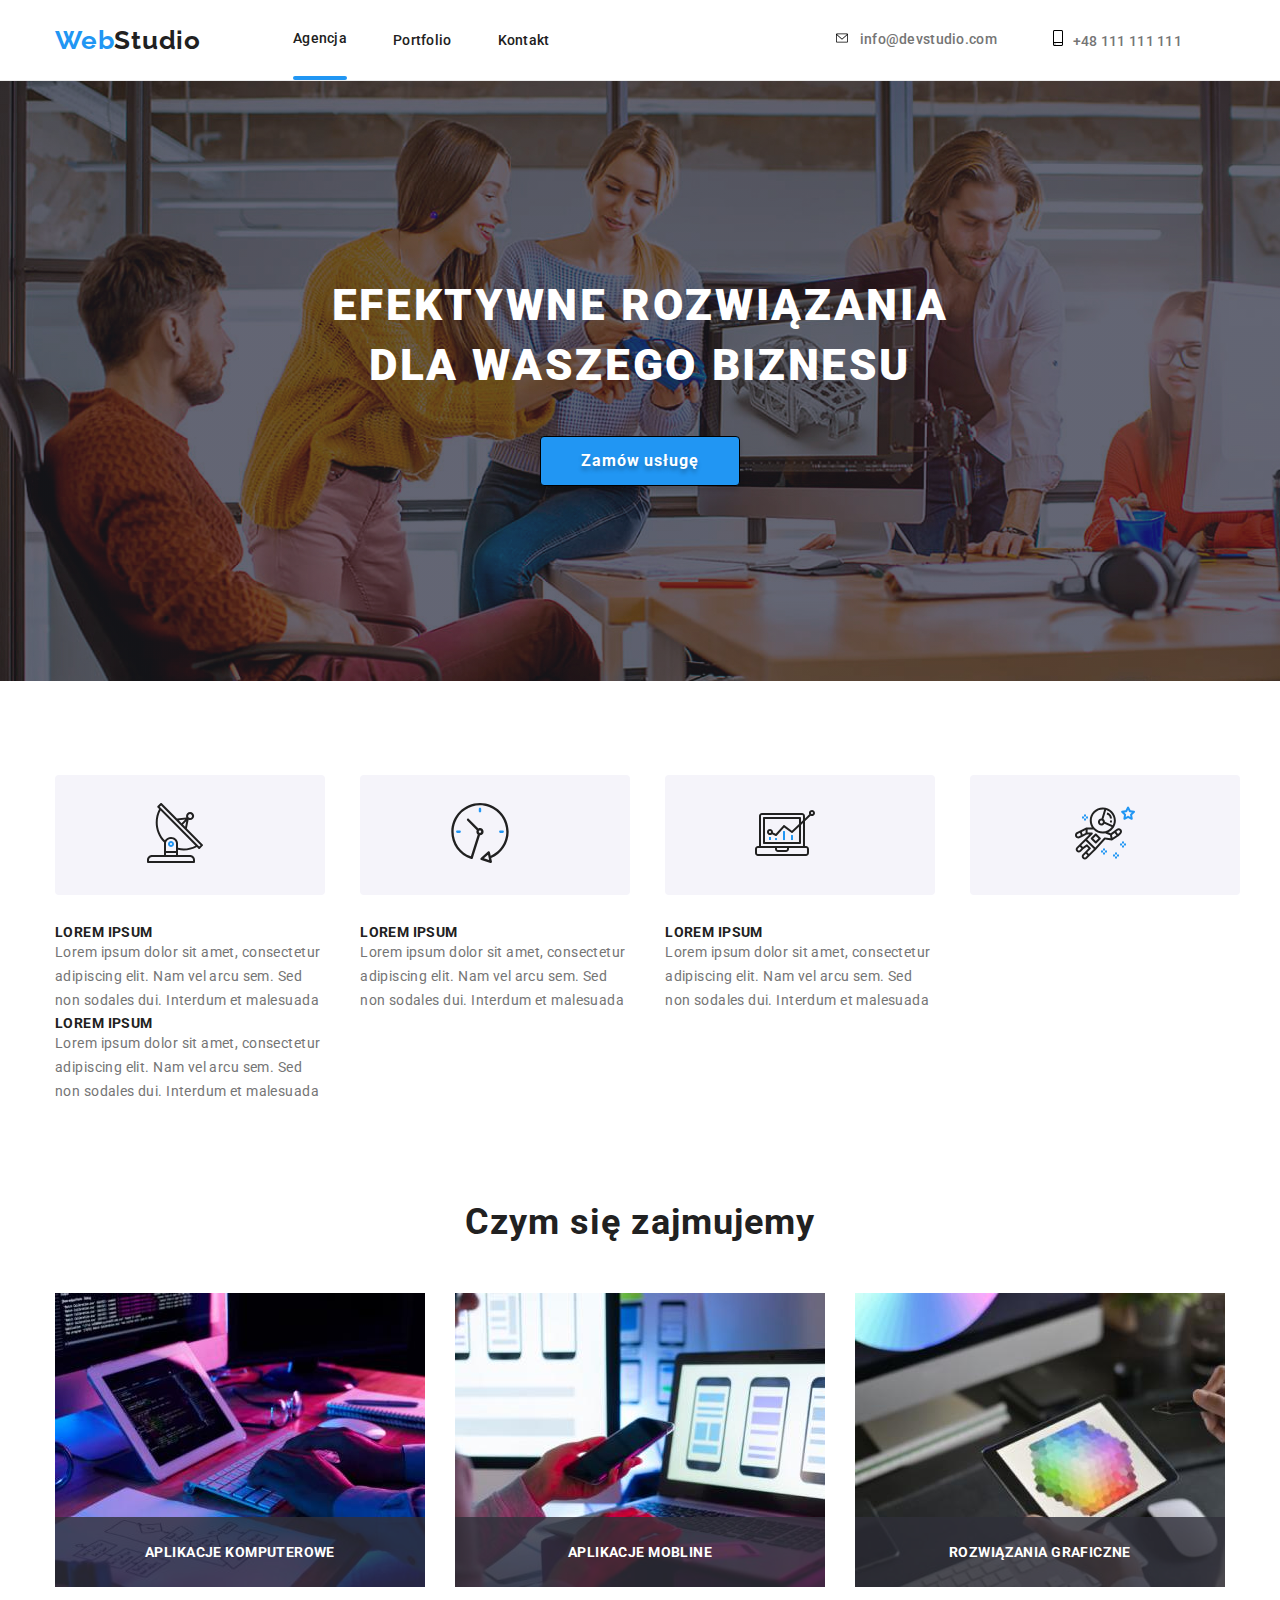
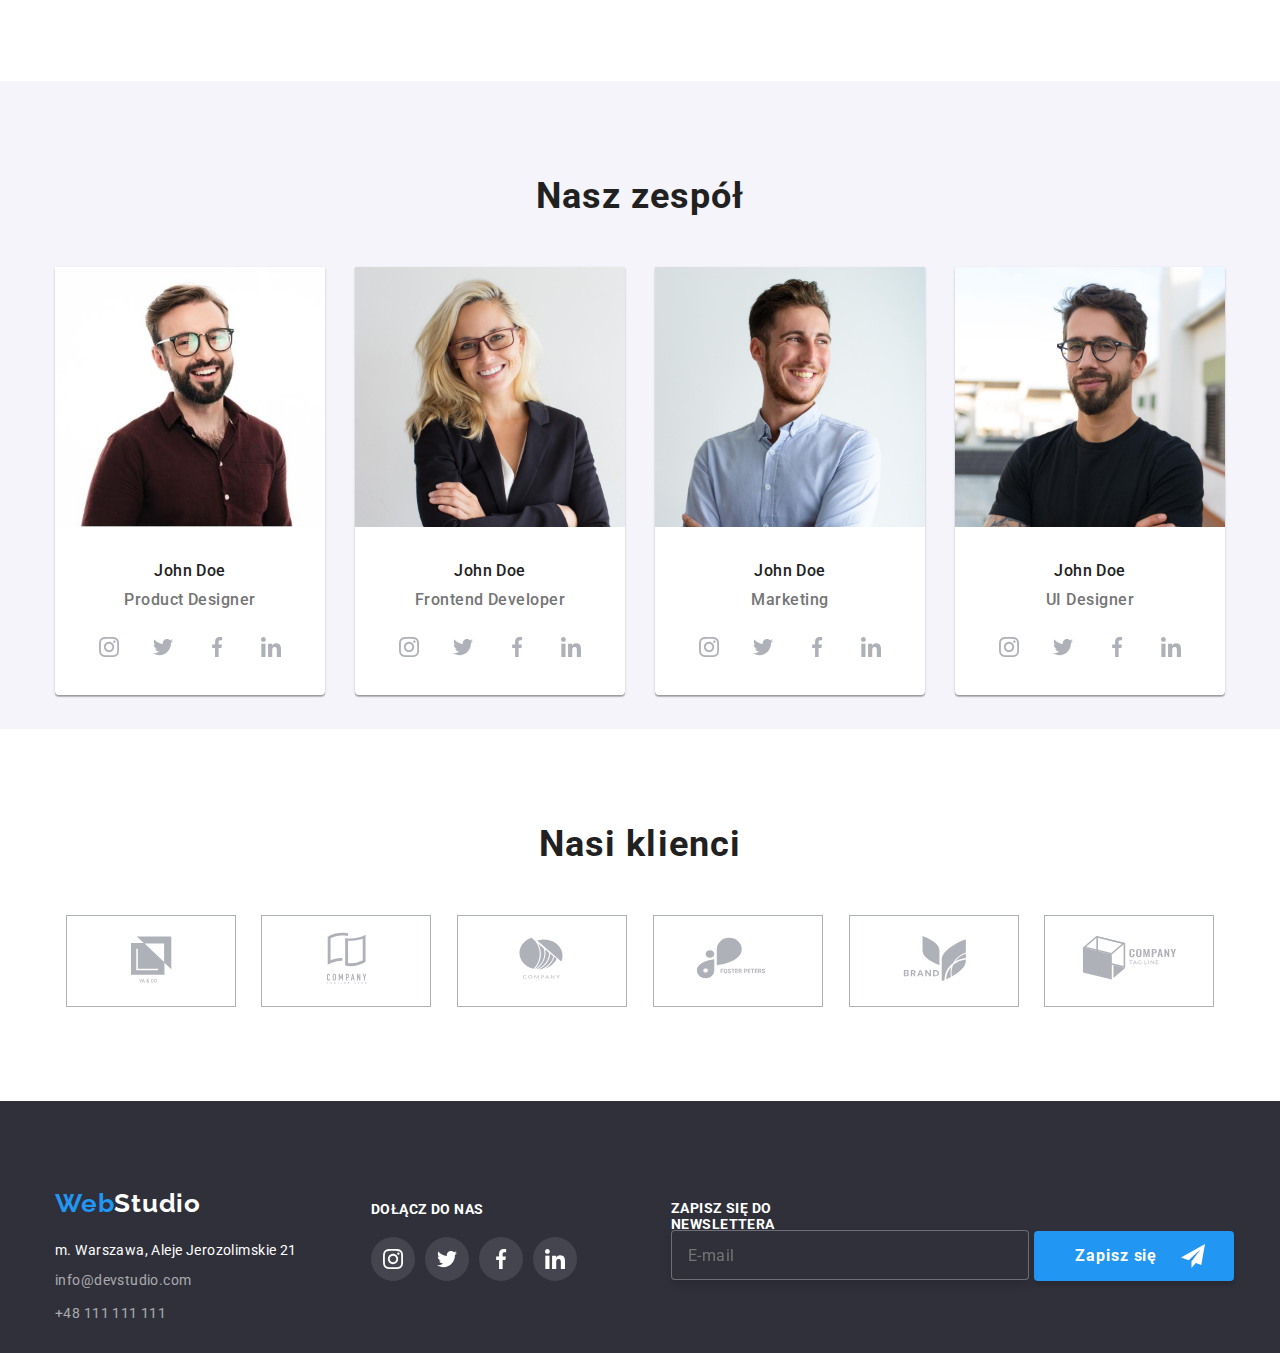
==== index.html @ 4acbcddb "Add files via upload" ====
<!DOCTYPE html>
<html lang="en">

<head>
  <meta charset="utf-8" />
  <meta name="web studio" content="efektywne rozwiązania dla biznesu" />
  <title>WebStudio</title>
  <link rel="stylesheet" href="css/styles.css" />
  <link rel="stylesheet" href="css/modern-normalize.css" />
  <link href="https://fonts.googleapis.com/css2?family=Raleway:wght@700&family=Roboto:wght@400;500;700;900&display=swap"
    rel="stylesheet" />
</head>

<body>
  <header class="header">
    <div class="container">
      <a href="index.html" rel="noopener noreferrer" class="nav-title" title="Strona Główna">
        Web<span class="header-studio">Studio</span></a>
      <nav>
        <ul class="header-menu">
          <li class="header-menu-item">
            <a href="index.html" class="nav-link nav-border" title="Strona Główna">
              Agencja</a>
          </li>
          <li class="header-menu-item">
            <a href="portfolio.html" class="nav-link" title="Portfolio">Portfolio</a>
          </li>
          <li class="header-menu-item">
            <a href="//kontakt" class="nav-link"> Kontakt</a>
          </li>
        </ul>
      </nav>
      <ul class="header-address">
        <li class="header-address-item">
          <a href="mailto:info@devstudio.com" class="nav-adress">
            <svg class="envelope">
              <use href="Images/sprite.svg#icon-envelope"></use>
            </svg>info@devstudio.com
          </a>
        </li>
        <li class="header-menu-item">
          <a href="tel:+48111111111" class="nav-adress">
            <svg class="phone">
              <use href="Images/sprite.svg#icon-smartphone"></use>
            </svg>+48 111 111 111</a>
        </li>
      </ul>
    </div>
  </header>

  <main>
    <section class="title">
      <div class="container">
        <h1>EFEKTYWNE ROZWIĄZANIA DLA WASZEGO BIZNESU</h1>
        <button type="button" class="button-zamow" data-modal-open>Zamów usługę</button>
      </div>
    </section>
    <section class="lorem">
      <div class="container">
        <ul class="advantages-list">
          <li class="advantages-list-item">
            <a class="advantages-list-item-link" href="#">
              <svg class="advantage-icon">
                <use href="Images/sprite.svg#icon-antenna"></use>
              </svg>
            </a>
          </li>
          <li class="advantages-list-item">
            <a class="advantages-list-item-link" href="#">
              <svg class="advantage-icon">
                <use href="Images/sprite.svg#icon-clock"></use>
              </svg>
            </a>
          </li>
          <li class="advantages-list-item">
            <a class="advantages-list-item-link" href="#">
              <svg class="advantage-icon">
                <use href="Images/sprite.svg#icon-diagram"></use>
              </svg>
            </a>
          </li>
          <li class="advantages-list-item">
            <a class="advantages-list-item-link" href="#">
              <svg class="advantage-icon">
                <use href="Images/sprite.svg#icon-astronaut"></use>
              </svg>
            </a>
          </li>
        </ul>
        <ul class="lorem-list">
          <li class="lorem-title">LOREM IPSUM</li>
          <li class="lorem-text">
            Lorem ipsum dolor sit amet, consectetur adipiscing elit. Nam vel
            arcu sem. Sed non sodales dui. Interdum et malesuada
          </li>
        </ul>
        <ul class="lorem-list">
          <li class="lorem-title">LOREM IPSUM</li>
          <li class="lorem-text">
            Lorem ipsum dolor sit amet, consectetur adipiscing elit. Nam vel
            arcu sem. Sed non sodales dui. Interdum et malesuada
          </li>
        </ul>
        <ul class="lorem-list">
          <li class="lorem-title">LOREM IPSUM</li>
          <li class="lorem-text">
            Lorem ipsum dolor sit amet, consectetur adipiscing elit. Nam vel
            arcu sem. Sed non sodales dui. Interdum et malesuada
          </li>
        </ul>
        <ul class="lorem-list">
          <li class="lorem-title">LOREM IPSUM</li>
          <li class="lorem-text">
            Lorem ipsum dolor sit amet, consectetur adipiscing elit. Nam vel
            arcu sem. Sed non sodales dui. Interdum et malesuada
          </li>
        </ul>
      </div>
    </section>
    <section class="handle">
      <h2>Czym się zajmujemy</h2>
      <ul class="handle-list">
        <li class="handle-list-item">
          <img src="Images/Handle1.jpg" width="370" height="294" alt="biurko zastawione sprzętem elektronicznym" />
          <div class="handle-list-description">APLIKACJE KOMPUTEROWE</div>
        </li>
        <li class="handle-list-item">
          <img src="Images/Handle2.jpg" width="370" height="294" alt="projektowanie aplikacji mobilnych" />
          <div class="handle-list-description">APLIKACJE MOBLINE</div>
        </li>
        <li class="handle-list-item">
          <img src="Images/Handle3.jpg" width="370" height="294" alt="wybieranie palety kolorów" />
          <div class="handle-list-description">ROZWIĄZANIA GRAFICZNE</div>
        </li>
      </ul>

    </section>
    <section class="team team-background">
      <div class="container">
        <h2>Nasz zespół</h2>
        <ul class="team-list">
          <li class="team-list-item">
            <figure class="team-picture">
              <img src="Images/Team1.jpg" width="270" height="260" alt="John Doe Product Designer" />
              <figcaption class="figcaption-main">
                John Doe <span class="job-position">Product Designer</span>
                <ul class="social-links">
                  <li class="social-links-item">
                    <a class="social-links-item-link" href="#">
                      <svg class="social-icon">
                        <use href="Images/sprite.svg#icon-instagram"></use>
                      </svg>
                    </a>
                  </li>
                  <li class="social-links-item">
                    <a class="social-links-item-link" href="#">
                      <svg class="social-icon">
                        <use href="Images/sprite.svg#icon-twitter"></use>
                      </svg>
                    </a>
                  </li>
                  <li class="social-links-item">
                    <a class="social-links-item-link" href="#">
                      <svg class="social-icon">
                        <use href="Images/sprite.svg#icon-facebook"></use>
                      </svg>
                    </a>
                  </li>
                  <li class="social-links-item">
                    <a class="social-links-item-link" href="#">
                      <svg class="social-icon">
                        <use href="Images/sprite.svg#icon-linkedin"></use>
                      </svg>
                    </a>
                  </li>
                </ul>
              </figcaption>
            </figure>
          </li>
          <li class="team-list-item">
            <figure class="team-picture">
              <img src="Images/Team2.jpg" width="270" height="260" alt="John Doe Frontend Developer" />
              <figcaption class="figcaption-main">
                John Doe <span class="job-position">Frontend Developer</span>

                <ul class="social-links">
                  <li class="social-links-item">
                    <a class="social-links-item-link" href="#">
                      <svg class="social-icon">
                        <use href="Images/sprite.svg#icon-instagram"></use>
                      </svg>
                    </a>
                  </li>
                  <li class="social-links-item">
                    <a class="social-links-item-link" href="#">
                      <svg class="social-icon">
                        <use href="Images/sprite.svg#icon-twitter"></use>
                      </svg>
                    </a>
                  </li>
                  <li class="social-links-item">
                    <a class="social-links-item-link" href="#">
                      <svg class="social-icon">
                        <use href="Images/sprite.svg#icon-facebook"></use>
                      </svg>
                    </a>
                  </li>
                  <li class="social-links-item">
                    <a class="social-links-item-link" href="#">
                      <svg class="social-icon">
                        <use href="Images/sprite.svg#icon-linkedin"></use>
                      </svg>
                    </a>
                  </li>
                </ul>
              </figcaption>
            </figure>
          </li>
          <li class="team-list-item">
            <figure class="team-picture">
              <img src="Images/Team3.jpg" width="270" height="260" alt="John Doe Marketing" />
              <figcaption class="figcaption-main">
                John Doe <span class="job-position">Marketing</span>
                <ul class="social-links">
                  <li class="social-links-item">
                    <a class="social-links-item-link" href="#">
                      <svg class="social-icon">
                        <use href="Images/sprite.svg#icon-instagram"></use>
                      </svg>
                    </a>
                  </li>
                  <li class="social-links-item">
                    <a class="social-links-item-link" href="#">
                      <svg class="social-icon">
                        <use href="Images/sprite.svg#icon-twitter"></use>
                      </svg>
                    </a>
                  </li>
                  <li class="social-links-item">
                    <a class="social-links-item-link" href="#">
                      <svg class="social-icon">
                        <use href="Images/sprite.svg#icon-facebook"></use>
                      </svg>
                    </a>
                  </li>
                  <li class="social-links-item">
                    <a class="social-links-item-link" href="#">
                      <svg class="social-icon">
                        <use href="Images/sprite.svg#icon-linkedin"></use>
                      </svg>
                    </a>
                  </li>
                </ul>
              </figcaption>
            </figure>
          </li>
          <li class="team-list-item">
            <figure class="team-picture">
              <img src="Images/Team4.jpg" width="270" height="260" alt="John Doe UI Designer" />
              <figcaption class="figcaption-main">
                John Doe <span class="job-position">UI Designer</span>
                <ul class="social-links">
                  <li class="social-links-item">
                    <a class="social-links-item-link" href="#">
                      <svg class="social-icon">
                        <use href="Images/sprite.svg#icon-instagram"></use>
                      </svg>
                    </a>
                  </li>
                  <li class="social-links-item">
                    <a class="social-links-item-link" href="#">
                      <svg class="social-icon">
                        <use href="Images/sprite.svg#icon-twitter"></use>
                      </svg>
                    </a>
                  </li>
                  <li class="social-links-item">
                    <a class="social-links-item-link" href="#">
                      <svg class="social-icon">
                        <use href="Images/sprite.svg#icon-facebook"></use>
                      </svg>
                    </a>
                  </li>
                  <li class="social-links-item">
                    <a class="social-links-item-link" href="#">
                      <svg class="social-icon">
                        <use href="Images/sprite.svg#icon-linkedin"></use>
                      </svg>
                    </a>
                  </li>
                </ul>
              </figcaption>
            </figure>
          </li>
        </ul>
      </div>
    </section>
    <section class="clients">
      <h2>Nasi klienci</h2>
      <div class="container">
        <ul class="clients-list">
          <li class="clients-list-item">
            <a class="clients-list-item-link" href="#">
              <svg class="client-icon">
                <use href="Images/sprite.svg#icon-Logo1"></use>
              </svg>
            </a>
          </li>
          <li class="clients-list-item">
            <a class="clients-list-item-link" href="#">
              <svg class="client-icon">
                <use href="Images/sprite.svg#icon-Logo2"></use>
              </svg>
            </a>
          </li>
          <li class="clients-list-item">
            <a class="clients-list-item-link" href="#">
              <svg class="client-icon">
                <use href="Images/sprite.svg#icon-Logo3"></use>
              </svg>
            </a>
          </li>
          <li class="clients-list-item">
            <a class="clients-list-item-link" href="#">
              <svg class="client-icon">
                <use href="Images/sprite.svg#icon-Logo4"></use>
              </svg>
            </a>
          </li>

          <li class="clients-list-item">
            <a class="clients-list-item-link" href="#">
              <svg class="client-icon">
                <use href="Images/sprite.svg#icon-Logo5"></use>
              </svg>
            </a>
          </li>

          <li class="clients-list-item">
            <a class="clients-list-item-link" href="#">
              <svg class="client-icon">
                <use href="Images/sprite.svg#icon-Logo6"></use>
              </svg>
            </a>
          </li>
        </ul>
      </div>
    </section>
  </main>

  <footer class="footer">
    <div class="container">
      <div>
        <ul class="footer-list">
          <li class="footer-first">
            <a href="..//index.html" rel="noopener noreferrer" class="footer-main" title="Strona Główna">
              Web<span class="footer-studio">Studio</span></a>
          </li>

          <li class="footer-adress">m. Warszawa, Aleje Jerozolimskie 21</li>
          <li class="footer-contact">
            <a href="mailto:info@example.com" class="footer-mail-tel">info@devstudio.com
            </a>
          </li>
          <li>
            <a href="tel:+48111111111" class="footer-mail-tel">+48 111 111 111</a>
          </li>
        </ul>
      </div>
      <div class="join-us">
        <p class="join-us-text">DOŁĄCZ DO NAS</p>
        <ul class="join-us-media">
          <li class="join-us-media-item">
            <a class="join-us-media-item-link" href="#">
              <svg class="social-icon">
                <use href="Images/sprite.svg#icon-instagram"></use>
              </svg>
            </a>
          </li>
          <li class="join-us-media-item">
            <a class="join-us-media-item-link" href="#">
              <svg class="social-icon">
                <use href="Images/sprite.svg#icon-twitter"></use>
              </svg>
            </a>
          </li>
          <li class="join-us-media-item">
            <a class="join-us-media-item-link" href="#">
              <svg class="social-icon">
                <use href="Images/sprite.svg#icon-facebook"></use>
              </svg>
            </a>
          </li>
          <li class="join-us-media-item">
            <a class="join-us-media-item-link" href="#">
              <svg class="social-icon">
                <use href="Images/sprite.svg#icon-linkedin"></use>
              </svg>
            </a>
          </li>
        </ul>
      </div>
      <div class="newsletter">
        <p class="join-newsletter-text">ZAPISZ SIĘ DO NEWSLETTERA</p>
        <form name="newsletter-form">
          <label>
            <input class="newsletter-input" type="email" name="newsletter-email" placeholder="E-mail" />
          </label>
          <button type="submit" class="newsletter-submit-button">
            Zapisz się
            <svg class="send-icon">
              <use href="Images/sprite.svg#icon-icon-send"></use>
            </svg>
          </button>
        </form>
      </div>
    </div>

  </footer>

  <div class="backdrop is-hidden" data-modal>
    <div class="modal">
      <svg class="close-btn" data-modal-close>
        <use href="Images/sprite.svg#icon-close"></use>
      </svg>
      <p class="modal-text">Zostaw swoje dane w formularzu poniżej</p>
      <form class="modal-form" name="order-form">
        <label class="modal-form-label">Imie
          <input class="modal-form-item" type="name" name="name" />
          <svg class="modal-icon">
            <use href="Images/sprite.svg#icon-Nameicon"></use>
          </svg>
        </label>
        <label class="modal-form-label">Telefon
          <input class="modal-form-item" type="tel" name="tel" />
          <svg class="modal-icon">
            <use href="Images/sprite.svg#icon-Phoneicon"></use>
          </svg>
        </label>
        <label class="modal-form-label">Email
          <input class="modal-form-item" type="email" name="email" />
          <svg class="modal-icon">
            <use href="Images/sprite.svg#icon-Mailicon"></use>
          </svg>
        </label>
        <label class="modal-form-label">Komentarz
          <textarea class="modal-form-area" rows=5 type="text" name="comment" placeholder="Wprowadź tekst"></textarea>
        </label>
        <label class="modal-form-label-checkbox">
          <input class="modal-form-label-text" type="checkbox" value="terms" name="terms" />Oświadczam iż akceptuję
          <span class="terms-text">Regulamin</span> i <span class="terms-text">Politykę Prywatności.</span>
        </label>
        <button type="submit" class="submit-modal">Wyślij</button>
      </form>
    </div>
  </div>
  <script src="/JS/modal.js"></script>
</body>

</html>
---- css/styles.css ----
:root {
  --brand-color: #2196f3;
  --main-font-color: #212121;
}
body {
  font-family: "Roboto", sans-serif;
  color: #212121;
}

ul {
  list-style: none;
  padding: 0px;
  margin: 0px;
}
.container {
  width: 1200px;
  margin: 0 auto;
}
/*===============HEADER====================*/
.header {
  border-bottom: 1px solid #ececec;
  min-width: 1200px;
}
.header .container {
  height: 80px;
  display: flex;
  align-items: center;
  padding-left: 15px;
  padding-right: 12px;
}

.header-studio {
  color: var(--main-font-color);
}
.nav-title {
  width: 145px;
  font-family: "Raleway";
  font-style: normal;
  font-weight: 700;
  font-size: 26px;
  line-height: 1.19;
  letter-spacing: 0.03em;
  text-decoration: none;
  color: var(--brand-color);
}
.nav-link {
  text-decoration: none;
  width: 53px;
  height: 16px;
  font-family: "Roboto";
  font-style: normal;
  font-weight: 500;
  font-size: 14px;
  line-height: 1.19;
  letter-spacing: 0.02em;
  color: var(--main-font-color);
  transition: 250ms cubic-bezier(0.4, 0, 0.2, 1);
  transition-property: color, fill, transform, opacity, visibility;
}
.nav-border::after {
  content: "";
  display: block;
  position: relative;
  border-top: 4px solid var(--brand-color);
  border-radius: 2px;
  top: 29px;
}

.header-menu {
  display: flex;
  align-items: center;
  margin-left: 93px;
}
.nav-link:hover {
  color: var(--brand-color);
  fill: var(--brand-color);
}
.header-menu-item:not(:last-child) {
  margin-right: 46px;
}
.header-address {
  display: flex;
  margin-left: auto;
}

.nav-adress {
  color: #757575;
  text-decoration: none;
  width: 135px;
  height: 16px;
  font-family: "Roboto";
  font-style: normal;
  font-weight: 500;
  font-size: 14px;
  line-height: 16px;
  letter-spacing: 0.02em;
  margin-left: 10px;
  margin-right: 46px;
  transition: 250ms cubic-bezier(0.4, 0, 0.2, 1);
  transition-property: color, fill, transform, opacity, visibility;
}

.nav-adress:hover {
  fill: var(--brand-color);
  color: var(--brand-color);
}
.envelope {
  width: 16px;
  height: 12px;
  margin-right: 10px;
}

.phone {
  width: 10px;
  height: 16px;
  margin-right: 10px;
}

/*=====================FOOTER===================*/
.footer {
  min-width: 1200px;
  background: #2f303a;
}
.footer > .container {
  display: flex;
  align-items: center;
}
.footer-main {
  width: 145px;
  font-family: "Raleway";
  font-style: normal;
  font-weight: 700;
  margin-top: 50px;
  font-size: 26px;
  line-height: 1.19;
  letter-spacing: 0.03em;
  text-decoration: none;
  color: var(--brand-color);
}
.footer-studio {
  color: #ffffff;
}

.footer-adress {
  color: #ffffff;
}

.footer-mail-tel {
  color: rgba(255, 255, 255, 0.6);
  text-decoration: none;
  width: 231px;
  height: 21px;
  font-family: "Roboto";
  font-style: normal;
  font-weight: 400;
  font-size: 14px;
  line-height: 1.71;
  letter-spacing: 0.03em;
  transition: 250ms cubic-bezier(0.4, 0, 0.2, 1);
  transition-property: color, transform, opacity, visibility;
}
.footer-mail-tel:hover {
  color: var(--brand-color);
}

.footer-adress {
  width: 246px;
  height: 21px;
  font-family: "Roboto";
  font-style: normal;
  font-weight: 400;
  font-size: 14px;
  line-height: 1.71;
  letter-spacing: 0.03em;
  color: #ffffff;
}
.footer .container {
  height: 252px;
  padding-left: 15px;
  padding-top: 60px;
}

.footer-first {
  padding-bottom: 20px;
}
.footer-contact {
  padding-bottom: 9px;
  padding-top: 9px;
}
.newsletter {
  margin-left: 94px;
  margin-bottom: 56px;
  width: 570px;
  height: 86px;
}
.newsletter-input {
  width: 358px;
  height: 50px;
  border: 1px solid rgba(255, 255, 255, 0.3);
  filter: drop-shadow(0px 4px 4px rgba(0, 0, 0, 0.15));
  border-radius: 4px;
  font-family: "Roboto";
  font-style: normal;
  font-weight: 400;
  font-size: 16px;
  line-height: 1.25;
  letter-spacing: 0.03em;
  color: rgba(255, 255, 255, 0.6);
  background: #2f303a;
  padding-left: 16px;
  transition: 250ms cubic-bezier(0.4, 0, 0.2, 1);
  transition-property: background-color, transform, opacity, visibility;
}
.newsletter-input:hover,
.newsletter-input:focus {
  border: 1px solid rgba(255, 255, 255, 0.3);
  filter: drop-shadow(0px 4px 4px rgba(0, 0, 0, 0.15));
}
.join-newsletter-text {
  width: 207px;
  height: 16px;
  font-family: "Roboto";
  font-style: normal;
  font-weight: 700;
  font-size: 14px;
  line-height: 16px;
  letter-spacing: 0.03em;
  text-transform: uppercase;
  color: #ffffff;
}
.send-icon {
  width: 24px;
  height: 24px;
  position: absolute;
  margin-left: 24px;
  margin-top: 3px;
}

/*===================JOIN US SECTION====================*/
.join-us {
  margin-left: 70px;
  margin-bottom: 33px;
}
.join-us-text {
  width: 113px;
  height: 16px;
  font-family: "Roboto";
  font-style: normal;
  font-weight: 700;
  font-size: 14px;
  line-height: 16px;
  letter-spacing: 0.03em;
  text-transform: uppercase;
  color: #ffffff;
  margin: 0px;
}

.join-us-media {
  display: flex;
  align-items: center;
  justify-content: center;
  margin-top: 20px;
}
.join-us-media-item-link {
  display: flex;
  align-items: center;
  justify-content: center;
  width: 44px;
  height: 44px;
  border-radius: 50%;
  background-color: rgba(255, 255, 255, 0.1);
  fill: #fff;
  transition: 250ms cubic-bezier(0.4, 0, 0.2, 1);
  transition-property: background-color, transform, opacity, visibility;
}
.join-us-media-item:not(:last-child) {
  padding-right: 10px;
}
.join-us-media-item-link:hover {
  background-color: var(--brand-color);
}

/*================BUTTONS===============*/
.button-zamow {
  width: 200px;
  height: 50px;
  background: var(--brand-color);
  box-shadow: 0px 4px 4px rgba(0, 0, 0, 0.15);
  border-radius: 4px;
  font-family: "Roboto";
  font-style: normal;
  font-weight: 700;
  font-size: 16px;
  line-height: 1.88;
  text-align: center;
  letter-spacing: 0.06em;
  color: #ffffff;
  cursor: pointer;
  margin-top: 40px;
  stroke: black;
  border: 1px solid rgba(0, 0, 0, 1);
  text-shadow: 0px 4px 4px rgba(0, 0, 0, 0.25);
}

.button-filter {
  background-color: #f5f4fa;
  color: var(--main-font-color);
  font-size: 16px;
  font-weight: 500;
  border: none;
  padding: 6px 22px 6px 22px;
  text-align: center;
  cursor: pointer;
  background: #f5f4fa;
  line-height: 1.6;
  transition: 250ms cubic-bezier(0.4, 0, 0.2, 1);
  transition-property: background-color, color, background, box-shadow,
    border-radius, transform, opacity, visibility;
}
.buttons-portfolio-list {
  display: flex;
  justify-content: center;
  padding-top: 94px;
  padding-bottom: 50px;
}
.buttons-portfolio-item {
  padding-right: 8px;
}
.button-filter:hover,
.button-filter:focus {
  background-color: var(--brand-color);
  color: #ffffff;
  background: var(--brand-color);
  box-shadow: 0px 3px 1px rgba(0, 0, 0, 0.1), 0px 1px 2px rgba(0, 0, 0, 0.08),
    0px 2px 2px rgba(0, 0, 0, 0.12);
  border-radius: 4px;
}
.close-btn {
  position: absolute;
  width: 30px;
  height: 30px;
  top: 8px;
  right: 8px;
  border: 1px solid rgba(0, 0, 0, 0.1);
  border-radius: 50%;
  padding: 9px;
  cursor: pointer;
}
.newsletter-submit-button {
  width: 200px;
  height: 50px;
  font-family: "Roboto";
  font-style: normal;
  font-weight: 700;
  font-size: 16px;
  line-height: 1.88;
  letter-spacing: 0.06em;
  color: #ffffff;
  background-color: var(--brand-color);
  box-shadow: 0px 4px 4px rgba(0, 0, 0, 0.15);
  border-radius: 4px;
  border: none;
  text-align: center;
  padding-right: 42px;
}
.submit-modal {
  width: 200px;
  height: 50px;
  display: block;
  margin: auto;
  margin-top: 30px;
  background: var(--brand-color);
  box-shadow: 0px 4px 4px rgba(0, 0, 0, 0.15);
  border-radius: 4px;
  border: none;
  font-family: "Roboto";
  font-style: normal;
  font-weight: 700;
  font-size: 16px;
  line-height: 1.88;
  text-align: center;
  letter-spacing: 0.06em;
  color: #ffffff;
  cursor: pointer;
}
/*==================MODAL=====================*/
.backdrop {
  position: fixed;
  width: 100%;
  height: 100%;
  top: 0;
  left: 0;
  background-color: rgba(0, 0, 0, 0.5);
  transition: 250ms cubic-bezier(0.4, 0, 0.2, 1);
  transition-property: transform, visibility, opacity;
}

.modal {
  position: absolute;
  width: 528px;
  height: 581px;
  background: #ffffff;
  box-shadow: 0px 1px 3px rgba(0, 0, 0, 0.12), 0px 1px 1px rgba(0, 0, 0, 0.14),
    0px 2px 1px rgba(0, 0, 0, 0.2);
  border-radius: 4px;
  top: 50%;
  left: 50%;
  transform: translate(-50%, -50%);
  transition: 250ms cubic-bezier(0.4, 0, 0.2, 1);
}
.is-hidden {
  opacity: 0;
  visibility: hidden;
  pointer-events: none;
}
.is-hidden .modal {
  transform: translate(100%);
}

.modal-text {
  width: 448px;
  height: 23px;
  font-family: "Roboto";
  font-style: normal;
  font-weight: 700;
  font-size: 20px;
  line-height: 23px;
  text-align: center;
  letter-spacing: 0.03em;
  color: #212121;
  padding-top: 40px;
  margin: auto;
  padding-bottom: 20px;
}
.modal-form {
  margin-top: 12px;
  align-items: center;
  justify-content: center;
  position: relative;
}
.modal-form-item {
  display: block;
  width: 448px;
  height: 40px;
  margin: auto;
  border: 1px solid rgba(33, 33, 33, 0.2);
  border-radius: 4px;
  margin-bottom: 10px;
  padding-left: 42px;
  transition: 250ms cubic-bezier(0.4, 0, 0.2, 1);
  transition-property: border-radius, border;
}

.modal-form-label {
  padding-left: 40px;
  font-family: "Roboto";
  font-style: normal;
  font-weight: 400;
  font-size: 12px;
  line-height: 14px;
  letter-spacing: 0.01em;
  color: #757575;
  position: relative;
  transition: 250ms cubic-bezier(0.4, 0, 0.2, 1);
  transition-property: fill;
}
.modal-form-area {
  display: block;
  width: 448px;
  height: 120px;
  margin: auto;
  margin-bottom: 20px;
  border: 1px solid rgba(33, 33, 33, 0.2);
  border-radius: 4px;
  resize: none;
  padding-left: 16px;
  padding-top: 12px;
  font-family: "Roboto";
  font-style: normal;
  font-weight: 400;
  font-size: 12px;
  line-height: 14px;
  letter-spacing: 0.01em;
  color: rgba(117, 117, 117, 0.5);
  transition: 250ms cubic-bezier(0.4, 0, 0.2, 1);
  transition-property: border-radius, border;
}
.modal-form-label-checkbox {
  font-family: "Roboto";
  font-style: normal;
  font-weight: 400;
  font-size: 14px;
  line-height: 1.71;
  letter-spacing: 0.03em;
  color: #757575;
  padding-left: 55px;
  margin-top: 20px;
  justify-content: center;
}
.modal-form-label-text {
  font-family: "Roboto";
  font-style: normal;
  font-weight: 400;
  font-size: 14px;
  line-height: 1.71;
  letter-spacing: 0.03em;
  color: #757575;
  transition: 250ms cubic-bezier(0.4, 0, 0.2, 1);
  transition-property: background-color, border, background-image;
  appearance: none;
  width: 16px;
  height: 15px;
  content: "";
  border: 2px solid rgba(33, 33, 33, 1);
  display: inline-block;
  align-items: center;
  border-radius: 2px;
  margin-right: 8px;
  position: relative;
  top: 2px;
}
.modal-form-label-text:checked {
  background-color: var(--brand-color);
  border: none;
  background-image: url(../Images/vector.svg);
  background-repeat: no-repeat;
  background-position: 50% 50%;
}
.terms-text {
  color: var(--brand-color);
  text-decoration: underline;
}

.modal-icon {
  width: 12px;
  height: 12px;
  position: absolute;
  left: 55px;
  top: 29px;
}

.modal-form-item:focus,
.modal-form-area:focus {
  outline: none;
  border: 1px solid var(--brand-color);
  border-radius: 4px;
}

.modal-form-label:focus-within {
  fill: var(--brand-color);
}

/*=================TITLE PAGE===================*/
.title {
  background-color: #2f303a;
  background-image: linear-gradient(
      rgba(47, 48, 58, 0.4),
      rgba(47, 48, 58, 0.4)
    ),
    url("../Images/Background-team.jpg");
  background-repeat: no-repeat;
  background-size: cover;
  max-width: 1600px;
  margin: 0 auto;
}
.title .container {
  height: 600px;
  display: flex;
  flex-direction: column;
  align-items: center;
  justify-content: center;
}
h1 {
  font-family: "Roboto";
  font-style: normal;
  font-weight: 900;
  font-size: 44px;
  line-height: 1.36;
  letter-spacing: 0.06em;
  text-transform: uppercase;
  text-align: center;
  color: #ffffff;
  width: 696px;
  height: 120px;
  display: flex;
  margin: 0px;
}
/*=================LOREM SECTION================*/
.lorem .container {
  display: block;
  padding-left: 15px;
}
.lorem-list {
  display: inline-block;
  justify-content: center;
  align-items: center;
}
.lorem-title {
  width: 270px;
  height: 16px;
  font-family: "Roboto";
  font-style: normal;
  font-weight: 700;
  font-size: 14px;
  line-height: 1.14;
  letter-spacing: 0.03em;
  text-transform: uppercase;
  color: var(--main-font-color);
  justify-content: center;
  align-items: center;
}

.lorem-text {
  width: 270px;
  height: 75px;
  font-family: "Roboto";
  font-style: normal;
  font-weight: 400;
  font-size: 14px;
  line-height: 1.71;
  letter-spacing: 0.03em;
  color: #757575;
  justify-content: center;
  align-items: center;
}
.lorem-list:not(:last-child) {
  padding-right: 30px;
}
.advantages-list {
  display: flex;
  justify-content: space-between;
  align-items: center;
  padding-bottom: 30px;
  padding-top: 94px;
}
.advantages-list-item:not(:last-child) {
  padding-right: 30px;
}
.advantages-list-item {
  width: 270px;
  height: 120px;
  display: flex;
  justify-content: space-evenly;
  align-items: center;
  background: #f5f4fa;
  border-radius: 4px;
}
.advantage-icon {
  width: 60px;
  height: 60px;
}
/*=====================HANDLE SECTION==================*/
h2 {
  font-family: "Roboto";
  font-style: normal;
  font-weight: 700;
  font-size: 36px;
  line-height: 42px;
  text-align: center;
  letter-spacing: 0.03em;
  color: var(--main-font-color);
  padding-top: 94px;
  padding-bottom: 50px;
  margin: 0px;
}
.handle .container {
  display: flex;
}
.handle-list {
  display: flex;
  justify-content: center;
}
.handle-list-item {
  padding: 0px 15px;
  display: flex;
  justify-content: space-between;
}

.handle-list-description {
  position: absolute;
  width: 370px;
  height: 70px;
  background: rgba(47, 48, 58, 0.8);
  font-family: Roboto;
  font-style: normal;
  font-weight: 700;
  font-size: 14px;
  line-height: 16px;
  text-align: center;
  letter-spacing: 0.03em;
  text-transform: uppercase;
  color: #ffffff;
  margin-top: 224px;
  display: flex;
  align-items: center;
  justify-content: center;
}
/*===============TEAM SECTION=================*/

.team {
  background: #f5f4fa;
  margin-top: 94px;
}
.team .team-background {
  max-width: 1600px;
  margin: 0 auto;
}
.team .container {
  height: 648px;
}

.team-picture {
  margin: 0px;
  justify-content: center;
  align-items: center;
}
.team-list {
  display: flex;
  justify-content: space-between;
  padding: 0px 15px;
}
.team-list-item {
  align-items: center;
  height: 428px;
  background: #ffffff;
  box-shadow: 0px 1px 3px rgba(0, 0, 0, 0.12), 0px 1px 1px rgba(0, 0, 0, 0.14),
    0px 2px 1px rgba(0, 0, 0, 0.2);
  border-radius: 0px 0px 4px 4px;
}
.figcaption-main {
  font-family: "Roboto";
  font-style: normal;
  font-weight: 500;
  font-size: 16px;
  line-height: 1.19;
  text-align: center;
  letter-spacing: 0.03em;
  color: var(--main-font-color);

  padding-top: 30px;
}
.job-position {
  color: #757575;
  display: flex;
  justify-content: center;
  padding-top: 10px;
}
/*==================PORTFOLIO=======================*/
.figcaption-portfolio {
  height: 110px;
  font-family: "Roboto";
  font-style: normal;
  font-weight: 700;
  font-size: 18px;
  line-height: 2;
  text-align: left;
  letter-spacing: 0.06em;
  padding-top: 20px;
  color: var(--main-font-color);
  padding-left: 24px;
  position: absolute;
  background-color: #ffffff;
  width: 370px;
  height: 110px;
  overflow: hidden;
}

.portfolio-type {
  font-family: "Roboto";
  font-style: normal;
  font-weight: 400;
  font-size: 16px;
  line-height: 1.88;
  letter-spacing: 0.03em;
  color: #757575;
  display: flex;
  justify-content: left;
  padding-top: 4px;
  padding-bottom: 20px;
  overflow: hidden;
}
.portfolio-item {
  margin-left: 10px;
  margin-right: 10px;
  position: relative;
  height: 404px;
  border: 1px solid #eeeeee;
  margin-bottom: 30px;
  overflow: hidden;
  transition: 250ms cubic-bezier(0.4, 0, 0.2, 1);
  transition-property: border, box-shadow, transform, opacity, visibility;
}
.portfolio-item:hover {
  border: 1px solid #eeeeee;
  box-shadow: 0px 1px 1px rgba(0, 0, 0, 0.12), 0px 4px 4px rgba(0, 0, 0, 0.06),
    1px 4px 6px rgba(0, 0, 0, 0.16);
  transform: translateY(0);
}

.portfolio-example {
  flex-wrap: wrap;
  display: flex;
  flex-basis: calc(100% / 3 - 30px);
  justify-content: space-between;
  padding-bottom: 94px;
}

.portfolio-example-item {
  margin: 0px;
  background: #ffffff;
  overflow: hidden;
  transition: 250ms cubic-bezier(0.4, 0, 0.2, 1);
  transition-property: translate, transform, opacity, visibility;
}
.portfolio-example-item:hover .portfolio-example-description {
  transform: translateY(0);
}
.portfolio-example-description {
  position: absolute;
  top: 0px;
  left: 0px;
  width: 370px;
  height: 294px;
  background: rgba(33, 150, 243, 0.9);
  font-family: "Roboto";
  font-style: normal;
  font-weight: 400;
  font-size: 18px;
  line-height: 1.56;
  letter-spacing: 0.03em;
  color: #ffffff;
  display: flex;
  align-items: center;
  text-justify: auto;
  text-align: center;
  transform: translateY(102%);
  transition: 250ms cubic-bezier(0.4, 0, 0.2, 1);
}

.portfolio-overlay {
  position: relative;
  overflow: hidden;
  margin: 0px auto;
}

/*======================== SOCIAL LINKS====================*/
.social-links {
  display: flex;
  align-items: center;
  justify-content: center;
}

.social-links-item-link {
  display: flex;
  align-items: center;
  justify-content: center;
  width: 44px;
  height: 44px;
  border-radius: 50%;
  margin-top: 16px;
  fill: #afb1b8;
  transition: 250ms cubic-bezier(0.4, 0, 0.2, 1);
  transition-property: background-color, fill, transform, opacity, visibility;
}
.social-links-item-link:hover,
.social-links-item-link:focus {
  background-color: var(--brand-color);
  fill: #fff;
}
.social-icon {
  width: 20px;
  height: 20px;
}

.social-links-item:not(:last-child) {
  padding-right: 10px;
}

/*======================= CLIENTS======================*/

.clients-list {
  display: flex;
  justify-content: space-evenly;
  align-items: center;
  padding-bottom: 94px;
}
.clients-list-item {
  display: flex;
  justify-content: space-evenly;
  align-items: center;
  width: 170px;
  height: 92px;
  border: 1px solid rgba(175, 177, 184, 1);
  transition: 250ms cubic-bezier(0.4, 0, 0.2, 1);
  transition-property: border, fill, transform, opacity, visibility;
}
.clients-list-item:hover {
  border: 1px solid var(--brand-color);
  fill: var(--brand-color);
}
.clients-list-item-link {
  fill: #afb1b8;
  transition: 250ms cubic-bezier(0.4, 0, 0.2, 1);
  transition-property: fill, transform, opacity, visibility;
}
.clients-list-item-link:hover {
  fill: var(--brand-color);
}
.client-icon {
  width: 106px;
  height: 60px;
  margin: 16px 32px;
}
.clients-list:not(:last-child) {
  padding-right: 30px;
}
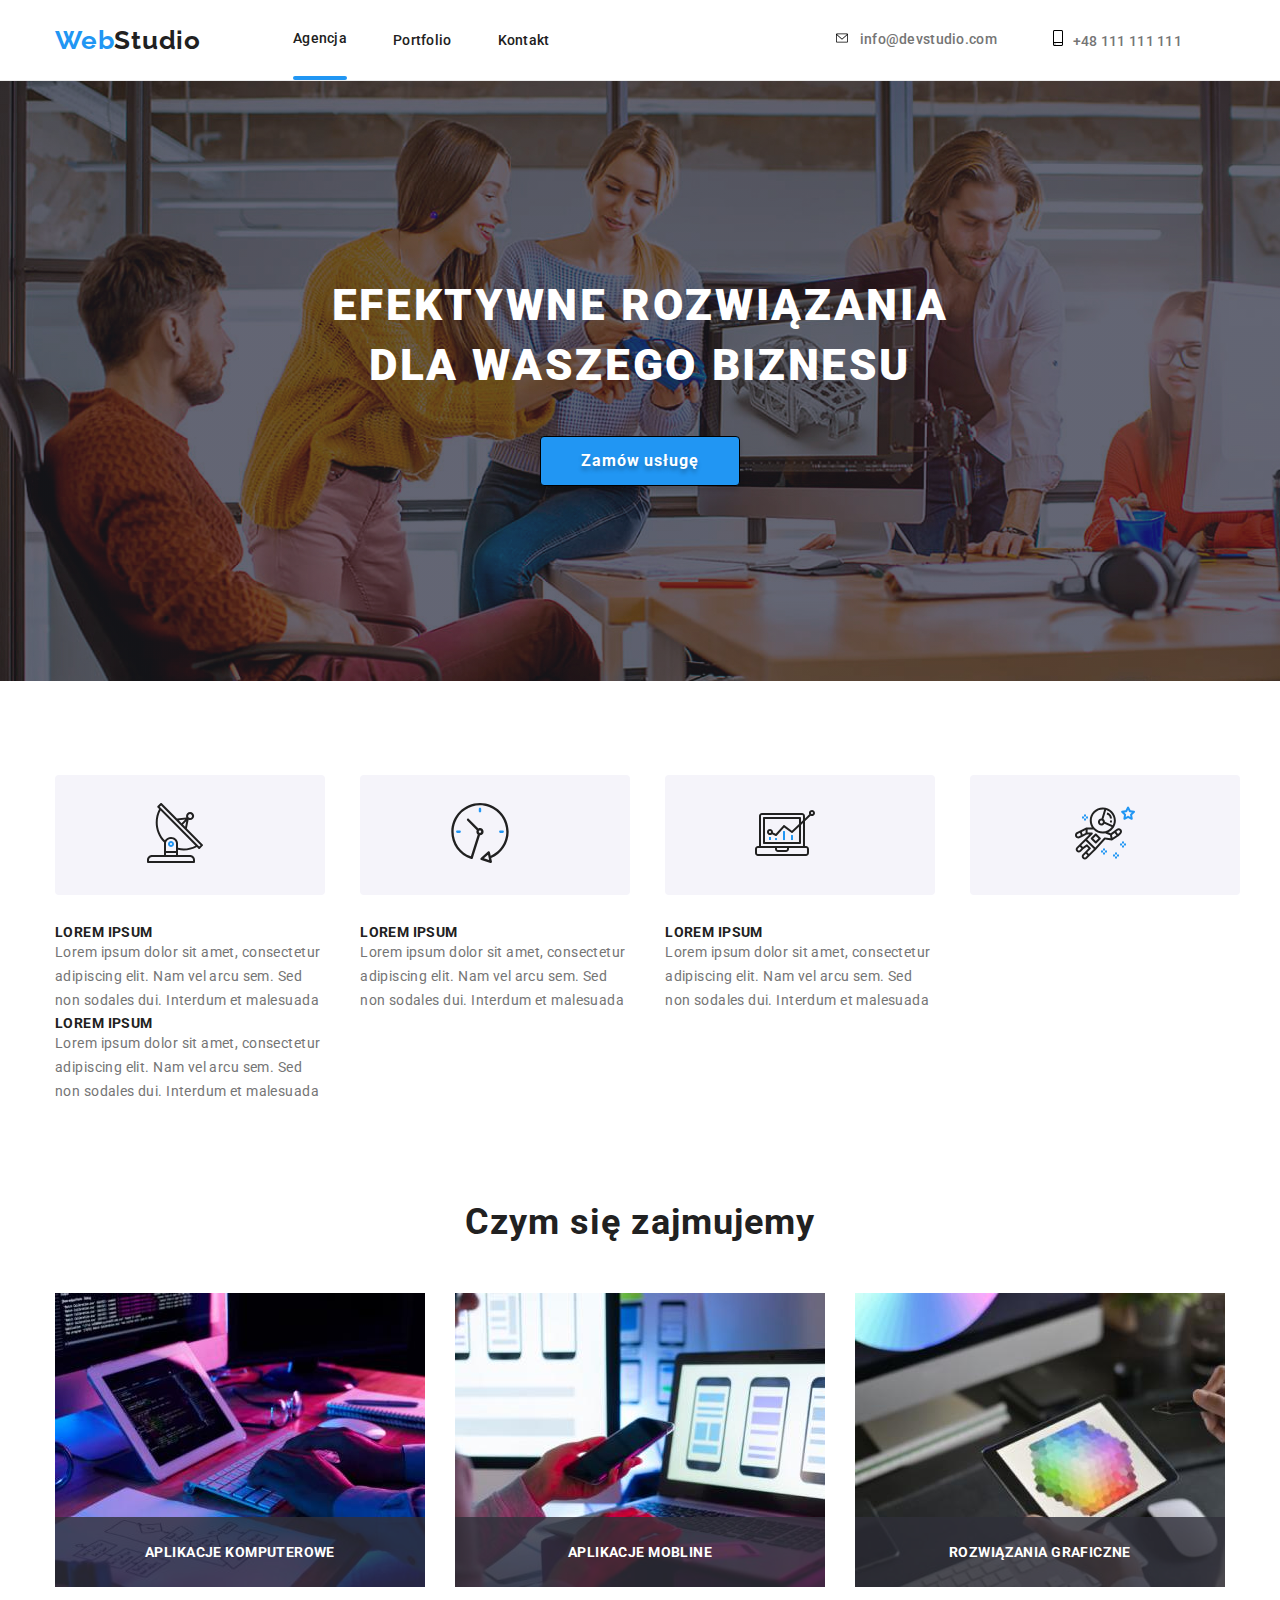
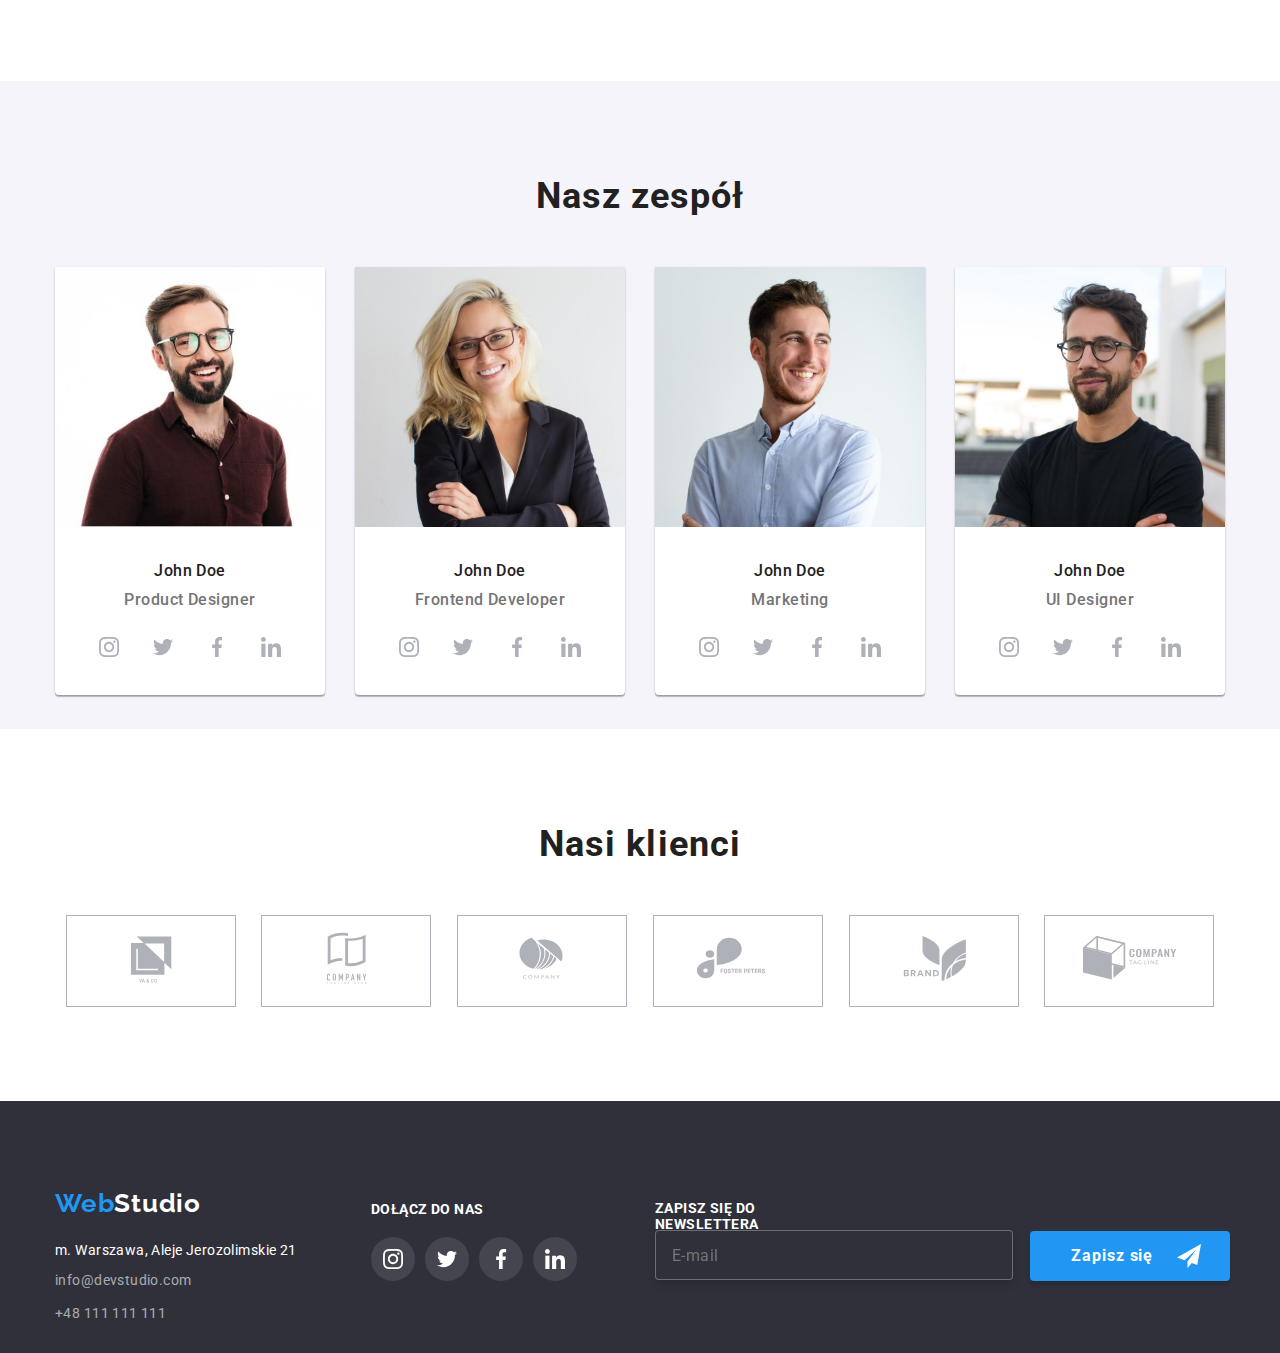
==== commit d78c05f0: "Update index.html" ====
--- a/index.html
+++ b/index.html
@@ -448,7 +448,8 @@
         </label>
         <label class="modal-form-label-checkbox">
           <input class="modal-form-label-text" type="checkbox" value="terms" name="terms" />Oświadczam iż akceptuję
-          <span class="terms-text">Regulamin</span> i <span class="terms-text">Politykę Prywatności.</span>
+          <a href="index.html" class="terms-text">Regulamin</a> i <a href="index.html" class="terms-text">Politykę
+            Prywatności.</a>
         </label>
         <button type="submit" class="submit-modal">Wyślij</button>
       </form>
@@ -457,4 +458,4 @@
   <script src="/JS/modal.js"></script>
 </body>
 
-</html>+</html>
--- a/css/styles.css
+++ b/css/styles.css
@@ -188,9 +188,9 @@
   padding-top: 9px;
 }
 .newsletter {
-  margin-left: 94px;
+  margin-left: 78px;
   margin-bottom: 56px;
-  width: 570px;
+  width: auto;
   height: 86px;
 }
 .newsletter-input {
@@ -210,6 +210,7 @@
   padding-left: 16px;
   transition: 250ms cubic-bezier(0.4, 0, 0.2, 1);
   transition-property: background-color, transform, opacity, visibility;
+  margin-right: 12px;
 }
 .newsletter-input:hover,
 .newsletter-input:focus {
@@ -362,6 +363,7 @@
   border: none;
   text-align: center;
   padding-right: 42px;
+  cursor: pointer;
 }
 .submit-modal {
   width: 200px;
@@ -496,6 +498,7 @@
   padding-left: 55px;
   margin-top: 20px;
   justify-content: center;
+  cursor: pointer;
 }
 .modal-form-label-text {
   font-family: "Roboto";
@@ -518,11 +521,12 @@
   margin-right: 8px;
   position: relative;
   top: 2px;
+  cursor: pointer;
 }
 .modal-form-label-text:checked {
   background-color: var(--brand-color);
   border: none;
-  background-image: url(../Images/vector.svg);
+  background-image: url(../Images/Vector.svg);
   background-repeat: no-repeat;
   background-position: 50% 50%;
 }
